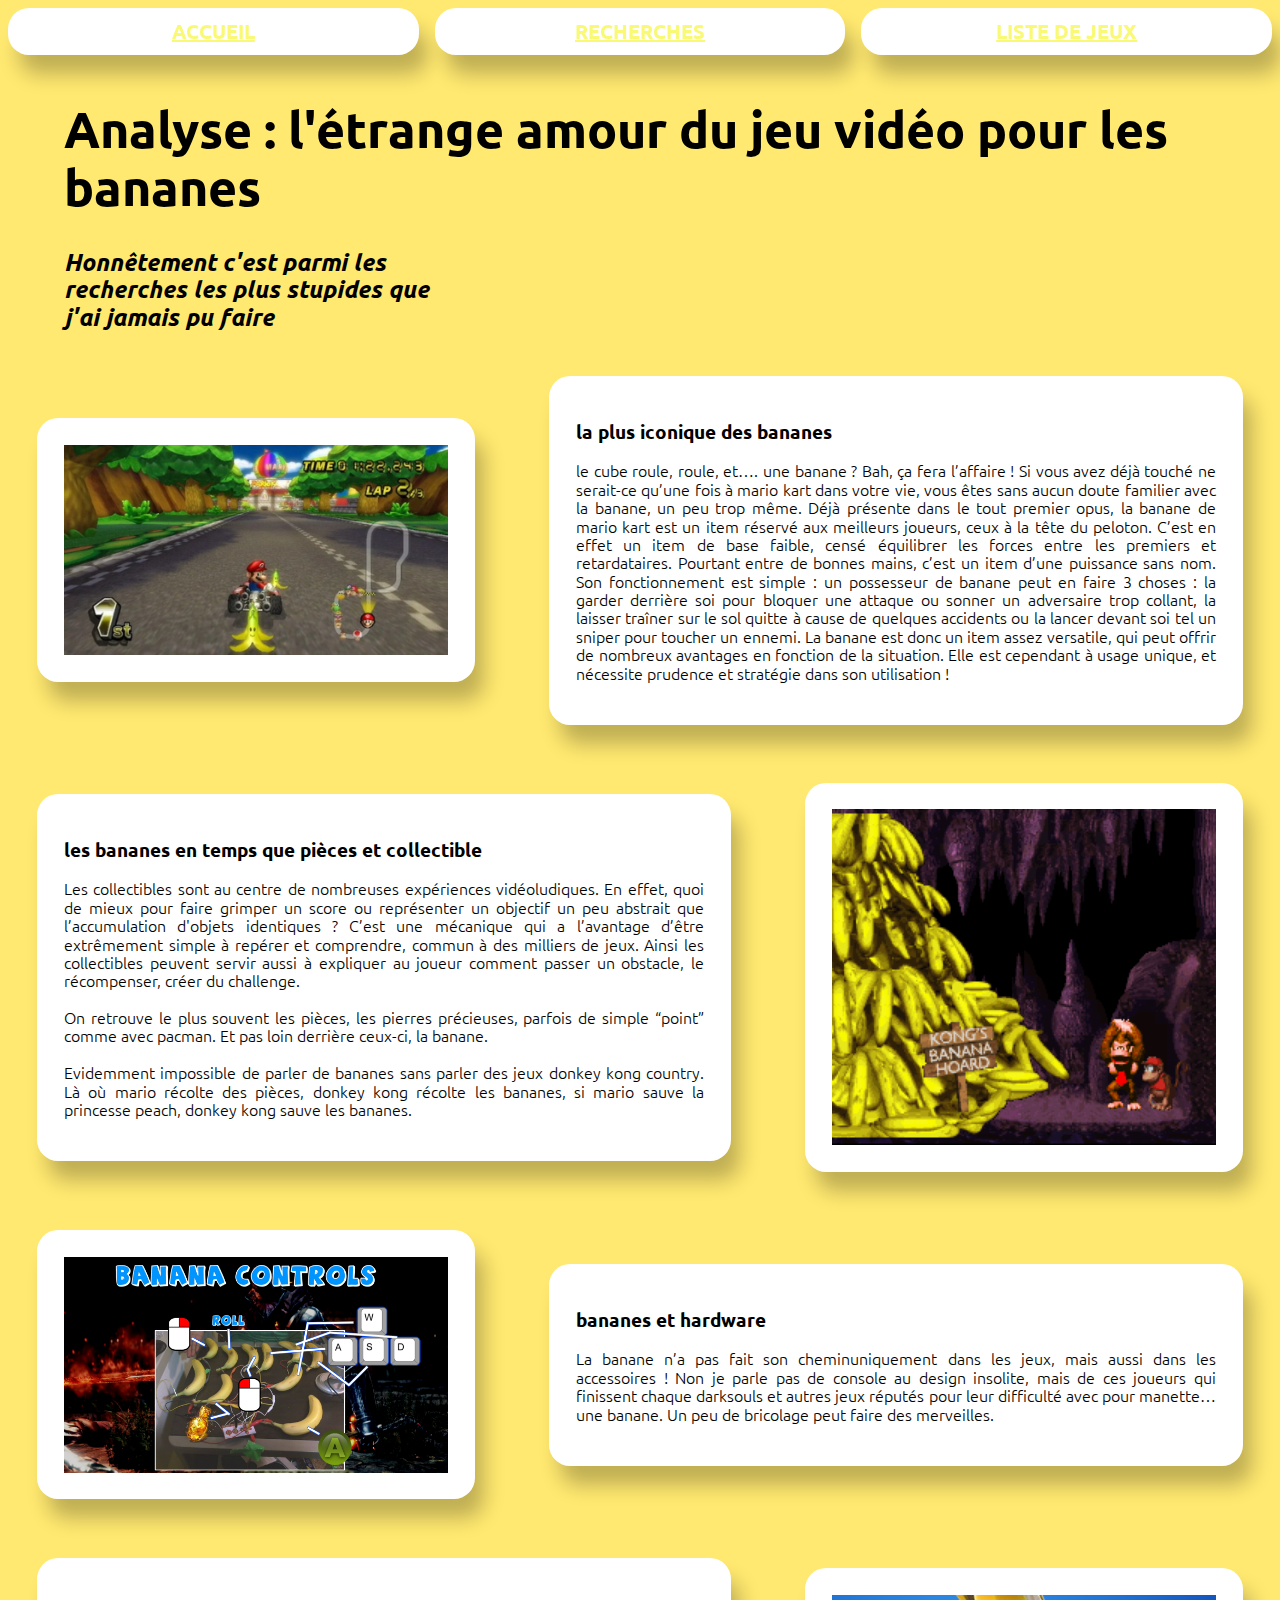
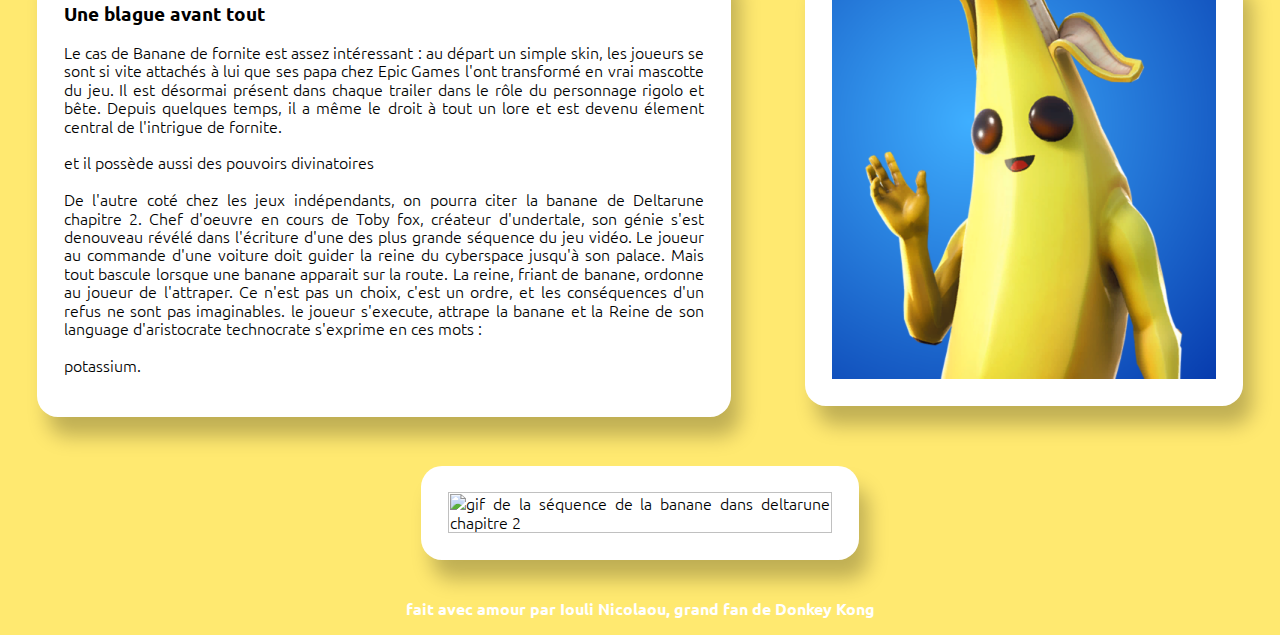
==== analyse.html @ cf8119ed "Add files via upload" ====
<html>
  <head>
    <meta charset="UTF-8" />
    <meta name="viewport" content="width=device-width, initial-scale=1.0" />
    <title>jeu et banane - recherche</title>
    <link rel="icon" type="image/x-icon" href="images/bananaspin.gif" />
    <link href="style.css" rel="stylesheet" type="text/css" media="all" />
    <meta
      name="keywords"
      content="banane, bananes, jeu, jeu vidéo, jeux vidéos, analyse, fruit, game"
    />
    <meta
      name="description"
      content="Site web consacré aux bananes dans les jeux vidéos"
    />
    <meta name="author" content="Nicolaou Iouli" />
  </head>

  <body>
    <header>
      <nav class="navbar">
        <a href="index.html" class="skeumorph"><p>ACCUEIL</p></a>
        <a href="analyse.html" class="skeumorph"><p>RECHERCHES</p></a>
        <a href="jeu.html" class="skeumorph"><p>LISTE DE JEUX</p></a>
      </nav>
      
      <div><nav class="mininavbar">
        <a href="javascript:void(0)" onclick="openNav(navbar.id)"class="skeumorph"><p>&#9776;</p></a>
      </div>
      
      <div id="navbar" style="display: none;"><nav class="mininavbar">
        <a href="index.html" class="skeumorph"><p>ACCUEIL</p></a>
        <a href="analyse.html" class="skeumorph"><p>RECHERCHES</p></a>
        <a href="jeu.html" class="skeumorph"><p>LISTE DE JEUX</p></a>
      </div></nav>

    </header>
    <main>
      <div>
        <h1>Analyse : l'étrange amour du jeu vidéo pour les bananes</h1>
        <h2>
          <em
            >Honnêtement c'est parmi les recherches les plus stupides que j'ai jamais pu faire</em
          >
        </h2>
      </div>

      <div class="box">
        

        

        <div class="skeumorph sousbox1">
          <img
            src="images/mariokartbanana.webp"
            style="height: 100%; width: 100%"
            alt="screenshot de mario kart WII"
          />
        </div>

        <div class="skeumorph sousbox2">
          <p>
            <h3> la plus iconique des bananes</h3>
            le cube roule, roule, et…. une banane ? Bah, ça fera l’affaire ! Si vous avez déjà touché ne serait-ce qu’une fois à mario kart dans votre vie, vous êtes sans aucun doute familier avec la banane, un peu trop même. Déjà présente dans le tout premier opus, la banane de mario kart est un item réservé aux meilleurs joueurs, ceux à la tête du peloton. C’est en effet un item de base faible, censé équilibrer les forces entre les premiers et retardataires. Pourtant entre de bonnes mains, c’est un item d’une puissance sans nom. Son fonctionnement est simple : un possesseur de banane peut en faire 3 choses : la garder derrière soi pour bloquer une attaque ou sonner un adversaire trop collant, la laisser traîner sur le sol quitte à cause de quelques accidents ou la lancer devant soi tel un sniper pour toucher un ennemi. La banane est donc un item assez versatile, qui peut offrir de nombreux avantages en fonction de la situation. Elle est cependant à usage unique, et nécessite prudence et stratégie dans son utilisation !

  
          </p>
          
        </div>
</div>

      <div class="box">
        

        <div class="skeumorph sousbox2">
          <p>
            <h3>les bananes en temps que pièces et collectible</h3>

            Les collectibles sont au centre de nombreuses expériences vidéoludiques. En effet, quoi de mieux pour faire grimper un score ou représenter un objectif un peu abstrait que l’accumulation d'objets identiques ? C’est une mécanique qui a l’avantage d’être extrêmement simple à repérer et comprendre, commun à des milliers de jeux. Ainsi les collectibles peuvent servir aussi à expliquer au joueur comment passer un obstacle, le récompenser,  créer du challenge. 
<br><br>
On retrouve le plus souvent les pièces, les pierres précieuses, parfois de simple “point” comme avec pacman. Et pas loin derrière ceux-ci, la banane.
<br><br>
Evidemment impossible de parler de bananes sans parler des jeux donkey kong country. Là où mario récolte des pièces, donkey kong récolte les bananes, si mario sauve la princesse peach, donkey kong sauve les bananes. 

          </p>
          
        </div>

        <div class="skeumorph sousbox1">
          <img
            src="images/bananaDK.webp"
            style="height: 100%; width: 100%"
            alt="la réserve de banane de donkey kong"
          />
        </div>
</div>


      <div class="box">
        <div class="skeumorph sousbox1">
          <img
            src="images/bananacontrol.webp"
            style="height: 100%; width: 100%"
            alt="schéma de touche d'une manette banane"
          />
        </div>

        <div class="skeumorph sousbox2">
          <p>
            <h3>bananes et hardware</h3>

            La banane n’a pas fait son cheminuniquement dans les jeux, mais aussi dans les accessoires ! Non je parle pas de console au design insolite, mais de ces joueurs qui finissent chaque darksouls et autres jeux réputés pour leur difficulté avec pour manette… une banane. Un peu de bricolage peut faire des merveilles.
          </p>
          
        </div>
      </div>

      <div class="box">
        

        <div class="skeumorph sousbox2">
          <p>
            <h3>Une blague avant tout</h3>

            Le cas de Banane de fornite est assez intéressant : au départ un simple skin, les joueurs se sont si vite attachés à lui que ses papa chez Epic Games l'ont transformé en vrai mascotte du jeu. Il est désormai présent dans chaque trailer dans le rôle du personnage rigolo et bête. Depuis quelques temps, il a même le droit à tout un lore et est devenu élement central de l'intrigue de fornite. 
            <br><br>
            et il possède aussi des pouvoirs divinatoires 
            <br><br>
            De l'autre coté chez les jeux indépendants, on pourra citer la banane de Deltarune chapitre 2. Chef d'oeuvre en cours de Toby fox, créateur d'undertale, son  génie s'est denouveau révélé dans l'écriture d'une des plus grande séquence du jeu vidéo. Le joueur au commande d'une voiture doit guider la reine du cyberspace jusqu'à son palace. Mais tout bascule lorsque une banane apparait sur la route. La reine, friant de banane, ordonne au joueur de l'attraper. Ce n'est pas un choix, c'est un ordre, et les conséquences d'un refus ne sont pas imaginables. le joueur s'execute, attrape la banane et la Reine de son language d'aristocrate technocrate s'exprime en ces mots :
            <br><br>
            potassium.
          </p>
          
        </div>

        <div class="skeumorph sousbox1">
          <img
            src="images/bananafornite.png"
            style="height: 100%; width: 100%"
            alt="banane de fornite"
          />
        </div>

        <div class="skeumorph sousbox1">
          <img
            src="images/deltarunebanana.gif"
            style="height: 100%; width: 100%"
            alt="gif de la séquence de la banane dans deltarune chapitre 2"
          />
        </div>
</div>

    </main>
    <footer >
      <p><b>fait avec amour par Iouli Nicolaou, grand fan de Donkey Kong</b></p>
    </footer>
  </body>

  <style>
    @import url("https://fonts.googleapis.com/css2?family=Ubuntu:wght@300;400;500;700&display=swap");
  </style>

<script>
  function openNav(e) {
    console.log(e);
    if (document.getElementById(e).style.display == "block") {
      document.getElementById(e).style.display = "none";
    } else {
      document.getElementById(e).style.display = "block";
    }
  }
</script>
</html>
---- style.css ----
/*! normalize.css v8.0.1 | MIT License | github.com/necolas/normalize.css */

  /* Document
    ========================================================================== */

  /**
  * 1. Correct the line height in all browsers.
  * 2. Prevent adjustments of font size after orientation changes in iOS.
  */

  html {
    line-height: 1.15; /* 1 */
    -webkit-text-size-adjust: 100%; /* 2 */
  }

  /* Sections
    ========================================================================== */

  /**
  * Remove the margin in all browsers.
  */

  body {
    margin: 0;
  }

  /**
  * Render the `main` element consistently in IE.
  */

  main {
    display: block;
  }

  /**
  * Correct the font size and margin on `h1` elements within `section` and
  * `article` contexts in Chrome, Firefox, and Safari.
  */

  h1 {
    font-size: 2em;
    margin: 0.67em 0;
    font-weight: 1000;
  }

  /* Grouping content
    ========================================================================== */

  /**
  * 1. Add the correct box sizing in Firefox.
  * 2. Show the overflow in Edge and IE.
  */

  hr {
    box-sizing: content-box; /* 1 */
    height: 0; /* 1 */
    overflow: visible; /* 2 */
  }

  /**
  * 1. Correct the inheritance and scaling of font size in all browsers.
  * 2. Correct the odd `em` font sizing in all browsers.
  */

  pre {
    font-family: Arial, Helvetica, sans-serif; /* 1 */
    font-size: 1em; /* 2 */
  }

  /* Text-level semantics
    ========================================================================== */

  /**
  * Remove the gray background on active links in IE 10.
  */

  a {
    background-color: transparent;
  }

  /**
  * 1. Remove the bottom border in Chrome 57-
  * 2. Add the correct text decoration in Chrome, Edge, IE, Opera, and Safari.
  */

  abbr[title] {
    border-bottom: none; /* 1 */
    text-decoration: underline; /* 2 */
    text-decoration: underline dotted; /* 2 */
  }

  /**
  * Add the correct font weight in Chrome, Edge, and Safari.
  */

  b,
  strong {
    font-weight: 1000;
  }

  /**
  * 1. Correct the inheritance and scaling of font size in all browsers.
  * 2. Correct the odd `em` font sizing in all browsers.
  */

  code,
  kbd,
  samp {
    font-family: Arial, Helvetica, sans-serif; /* 1 */
    font-size: 1em; /* 2 */
  }

  /**
  * Add the correct font size in all browsers.
  */

  small {
    font-size: 80%;
  }

  /**
  * Prevent `sub` and `sup` elements from affecting the line height in
  * all browsers.
  */

  sub,
  sup {
    font-size: 75%;
    line-height: 0;
    position: relative;
    vertical-align: baseline;
  }

  sub {
    bottom: -0.25em;
  }

  sup {
    top: -0.5em;
  }

  /* Embedded content
    ========================================================================== */

  /**
  * Remove the border on images inside links in IE 10.
  */

  img {
    border-style: none;
  }

  /* Forms
    ========================================================================== */

  /**
  * 1. Change the font styles in all browsers.
  * 2. Remove the margin in Firefox and Safari.
  */

  button,
  input,
  optgroup,
  select,
  textarea {
    font-family: inherit; /* 1 */
    font-size: 100%; /* 1 */
    line-height: 1.15; /* 1 */
    margin: 0; /* 2 */
  }

  /**
  * Show the overflow in IE.
  * 1. Show the overflow in Edge.
  */

  button,
  input {
    /* 1 */
    overflow: visible;
  }

  /**
  * Remove the inheritance of text transform in Edge, Firefox, and IE.
  * 1. Remove the inheritance of text transform in Firefox.
  */

  button,
  select {
    /* 1 */
    text-transform: none;
  }

  /**
  * Correct the inability to style clickable types in iOS and Safari.
  */

  button,
  [type="button"],
  [type="reset"],
  [type="submit"] {
    -webkit-appearance: button;
  }

  /**
  * Remove the inner border and padding in Firefox.
  */

  button::-moz-focus-inner,
  [type="button"]::-moz-focus-inner,
  [type="reset"]::-moz-focus-inner,
  [type="submit"]::-moz-focus-inner {
    border-style: none;
    padding: 0;
  }

  /**
  * Restore the focus styles unset by the previous rule.
  */

  button:-moz-focusring,
  [type="button"]:-moz-focusring,
  [type="reset"]:-moz-focusring,
  [type="submit"]:-moz-focusring {
    outline: 1px dotted ButtonText;
  }

  /**
  * Correct the padding in Firefox.
  */

  fieldset {
    padding: 0.35em 0.75em 0.625em;
  }

  /**
  * 1. Correct the text wrapping in Edge and IE.
  * 2. Correct the color inheritance from `fieldset` elements in IE.
  * 3. Remove the padding so developers are not caught out when they zero out
  *    `fieldset` elements in all browsers.
  */

  legend {
    box-sizing: border-box; /* 1 */
    color: inherit; /* 2 */
    display: table; /* 1 */
    max-width: 100%; /* 1 */
    padding: 0; /* 3 */
    white-space: normal; /* 1 */
  }

  /**
  * Add the correct vertical alignment in Chrome, Firefox, and Opera.
  */

  progress {
    vertical-align: baseline;
  }

  /**
  * Remove the default vertical scrollbar in IE 10+.
  */

  textarea {
    overflow: auto;
  }

  /**
  * 1. Add the correct box sizing in IE 10.
  * 2. Remove the padding in IE 10.
  */

  [type="checkbox"],
  [type="radio"] {
    box-sizing: border-box; /* 1 */
    padding: 0; /* 2 */
  }

  /**
  * Correct the cursor style of increment and decrement buttons in Chrome.
  */

  [type="number"]::-webkit-inner-spin-button,
  [type="number"]::-webkit-outer-spin-button {
    height: auto;
  }

  /**
  * 1. Correct the odd appearance in Chrome and Safari.
  * 2. Correct the outline style in Safari.
  */

  [type="search"] {
    -webkit-appearance: textfield; /* 1 */
    outline-offset: -2px; /* 2 */
  }

  /**
  * Remove the inner padding in Chrome and Safari on macOS.
  */

  [type="search"]::-webkit-search-decoration {
    -webkit-appearance: none;
  }

  /**
  * 1. Correct the inability to style clickable types in iOS and Safari.
  * 2. Change font properties to `inherit` in Safari.
  */

  ::-webkit-file-upload-button {
    -webkit-appearance: button; /* 1 */
    font: inherit; /* 2 */
  }

  /* Interactive
    ========================================================================== */

  /*
  * Add the correct display in Edge, IE 10+, and Firefox.
  */

  details {
    display: block;
  }

  /*
  * Add the correct display in all browsers.
  */

  summary {
    display: list-item;
  }

  /* Misc
    ========================================================================== */

  /**
  * Add the correct display in IE 10+.
  */

  template {
    display: none;
  }

  /**
  * Add the correct display in IE 10.
  */

  [hidden] {
    display: none;}


body {
  background-color: #ffe970;
  font-family: "Ubuntu", Arial, sans-serif;
  font-weight: 300;
}

.navbar {
  display: flex;
  top: 0;
  position: fixed;
  width: 100%;
}

.navbar > a, .mininavbar > a  {
  margin: 1vh;
}

.navbar > a > p, .mininavbar > a > p  {
  text-align: center;
  font-weight: 1000;
  font-size: 20px;
  line-height:5px;
}
.mininavbar {
  display: flex;
  flex-wrap: wrap;
  width: 100%;
}


main {
  margin-top: 100px;
}

h1 {
  font-size: 50px;
  margin-left: 5%;
}

h2{
  width: 30%; 
  margin-left: 5%;
}

a{color: rgb(249, 249, 118);}

a:hover {
  color: yellow;
}

a:visited{color : rgb(124, 124, 50)}

.box {
  display: flex;
  flex-wrap: wrap;
  justify-content: space-around;
  margin-top: 1vh;
  align-items: center;
}

.box > div {margin: 2vw;
  padding: 2vw;}

.skeumorph {
  width: 100%;
  height: 100%;
  background: white;
  border-radius: 20px;
  box-shadow: inset 3px 3px 1px white, 0 0 0 1px white,
    10px 20px 20px rgba(0, 0, 0, 0.25);
    object-fit: contain;
    text-align: justify;
    
}

footer {
  color: white;
  justify-content: center;
  display: flex;
  width: 100%;
  bottom: 0;
}

footer > p{text-align: center ;margin-left:10px; margin-right:10px;}

.sousbox1{width: 30%}

.sousbox2{width: 50%}

@media only screen and (max-width: 800px){

  h1{margin-right: 2%;}

  h2{
    width: 90%; 
    margin-left: 20px;
    margin-right: 20px;
  }
  .box{flex-wrap: wrap-reverse;}

  .sousbox1{width: 50%}

  .sousbox2{width: 100%}
  
  .navbar{display: none;}
  
  main{margin-top: 20px;}
}


@media only screen and (min-width: 801px){
  .mininavbar{display: none;}
 
}
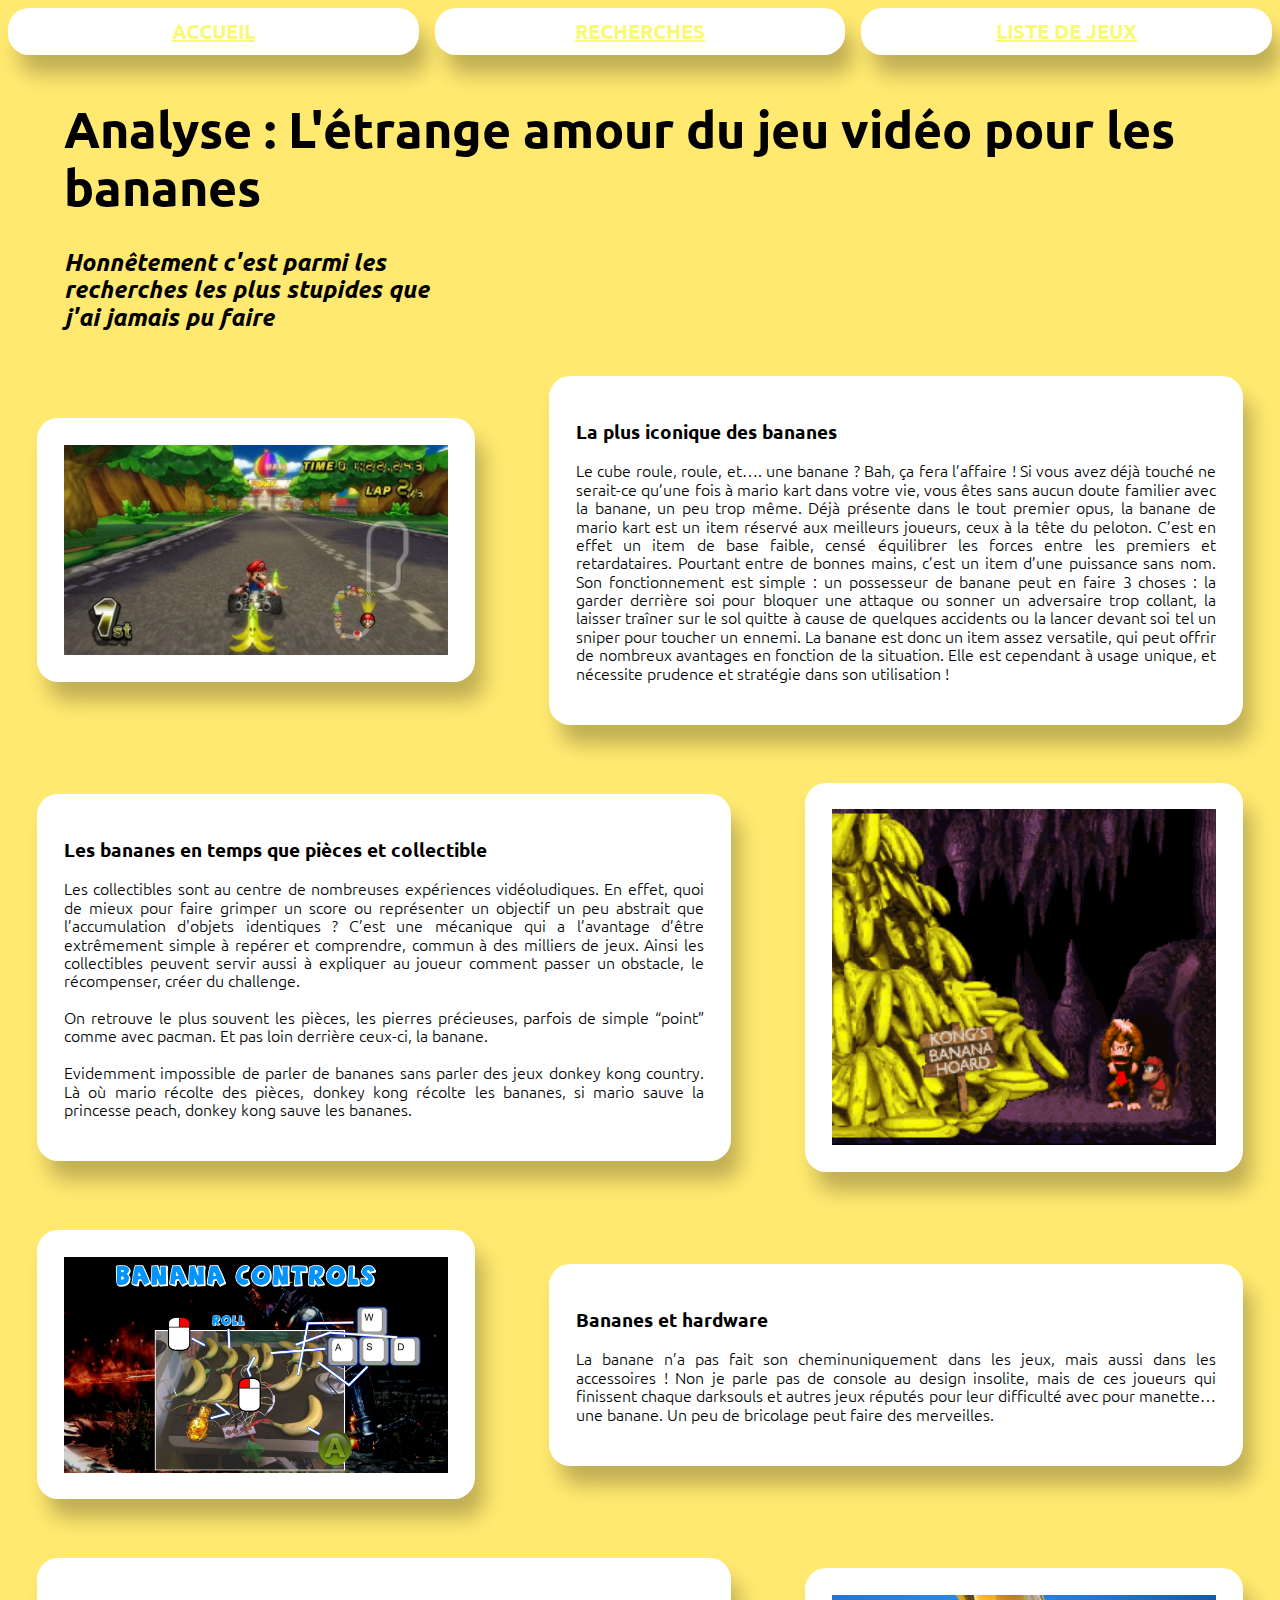
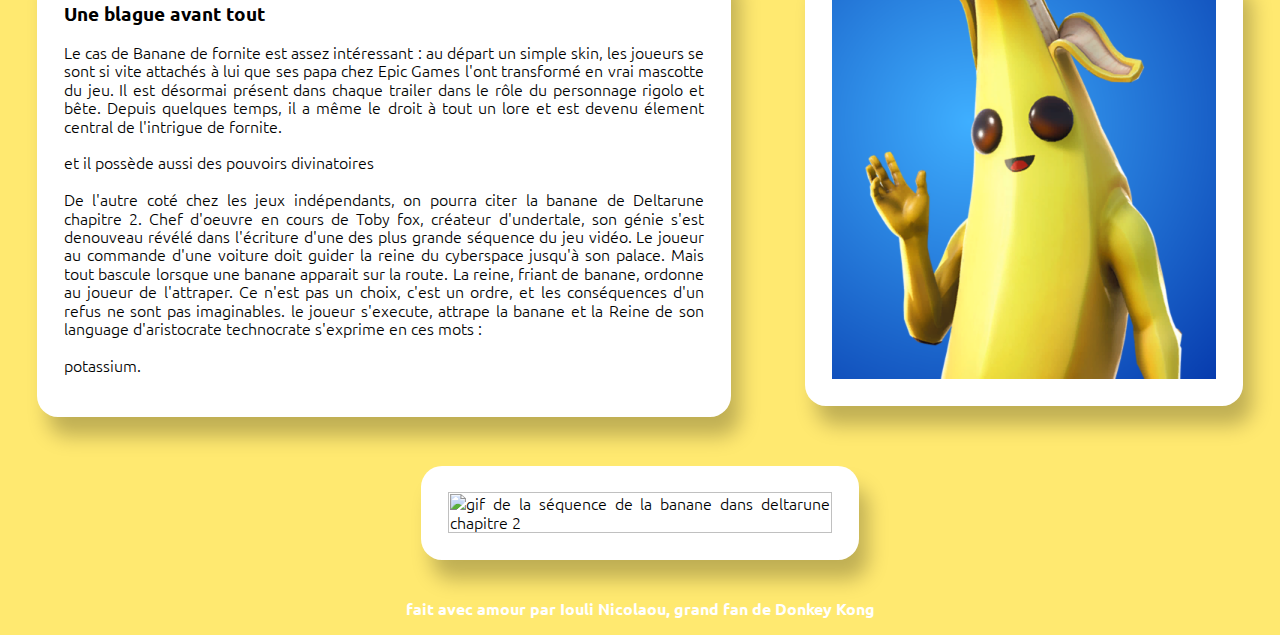
==== commit f6824b1c: "Update analyse.html" ====
--- a/analyse.html
+++ b/analyse.html
@@ -37,7 +37,7 @@
     </header>
     <main>
       <div>
-        <h1>Analyse : l'étrange amour du jeu vidéo pour les bananes</h1>
+        <h1>Analyse : L'étrange amour du jeu vidéo pour les bananes</h1>
         <h2>
           <em
             >Honnêtement c'est parmi les recherches les plus stupides que j'ai jamais pu faire</em
@@ -60,8 +60,8 @@
 
         <div class="skeumorph sousbox2">
           <p>
-            <h3> la plus iconique des bananes</h3>
-            le cube roule, roule, et…. une banane ? Bah, ça fera l’affaire ! Si vous avez déjà touché ne serait-ce qu’une fois à mario kart dans votre vie, vous êtes sans aucun doute familier avec la banane, un peu trop même. Déjà présente dans le tout premier opus, la banane de mario kart est un item réservé aux meilleurs joueurs, ceux à la tête du peloton. C’est en effet un item de base faible, censé équilibrer les forces entre les premiers et retardataires. Pourtant entre de bonnes mains, c’est un item d’une puissance sans nom. Son fonctionnement est simple : un possesseur de banane peut en faire 3 choses : la garder derrière soi pour bloquer une attaque ou sonner un adversaire trop collant, la laisser traîner sur le sol quitte à cause de quelques accidents ou la lancer devant soi tel un sniper pour toucher un ennemi. La banane est donc un item assez versatile, qui peut offrir de nombreux avantages en fonction de la situation. Elle est cependant à usage unique, et nécessite prudence et stratégie dans son utilisation !
+            <h3> La plus iconique des bananes</h3>
+            Le cube roule, roule, et…. une banane ? Bah, ça fera l’affaire ! Si vous avez déjà touché ne serait-ce qu’une fois à mario kart dans votre vie, vous êtes sans aucun doute familier avec la banane, un peu trop même. Déjà présente dans le tout premier opus, la banane de mario kart est un item réservé aux meilleurs joueurs, ceux à la tête du peloton. C’est en effet un item de base faible, censé équilibrer les forces entre les premiers et retardataires. Pourtant entre de bonnes mains, c’est un item d’une puissance sans nom. Son fonctionnement est simple : un possesseur de banane peut en faire 3 choses : la garder derrière soi pour bloquer une attaque ou sonner un adversaire trop collant, la laisser traîner sur le sol quitte à cause de quelques accidents ou la lancer devant soi tel un sniper pour toucher un ennemi. La banane est donc un item assez versatile, qui peut offrir de nombreux avantages en fonction de la situation. Elle est cependant à usage unique, et nécessite prudence et stratégie dans son utilisation !
 
   
           </p>
@@ -74,7 +74,7 @@
 
         <div class="skeumorph sousbox2">
           <p>
-            <h3>les bananes en temps que pièces et collectible</h3>
+            <h3>Les bananes en temps que pièces et collectible</h3>
 
             Les collectibles sont au centre de nombreuses expériences vidéoludiques. En effet, quoi de mieux pour faire grimper un score ou représenter un objectif un peu abstrait que l’accumulation d'objets identiques ? C’est une mécanique qui a l’avantage d’être extrêmement simple à repérer et comprendre, commun à des milliers de jeux. Ainsi les collectibles peuvent servir aussi à expliquer au joueur comment passer un obstacle, le récompenser,  créer du challenge. 
 <br><br>
@@ -107,7 +107,7 @@
 
         <div class="skeumorph sousbox2">
           <p>
-            <h3>bananes et hardware</h3>
+            <h3>Bananes et hardware</h3>
 
             La banane n’a pas fait son cheminuniquement dans les jeux, mais aussi dans les accessoires ! Non je parle pas de console au design insolite, mais de ces joueurs qui finissent chaque darksouls et autres jeux réputés pour leur difficulté avec pour manette… une banane. Un peu de bricolage peut faire des merveilles.
           </p>
